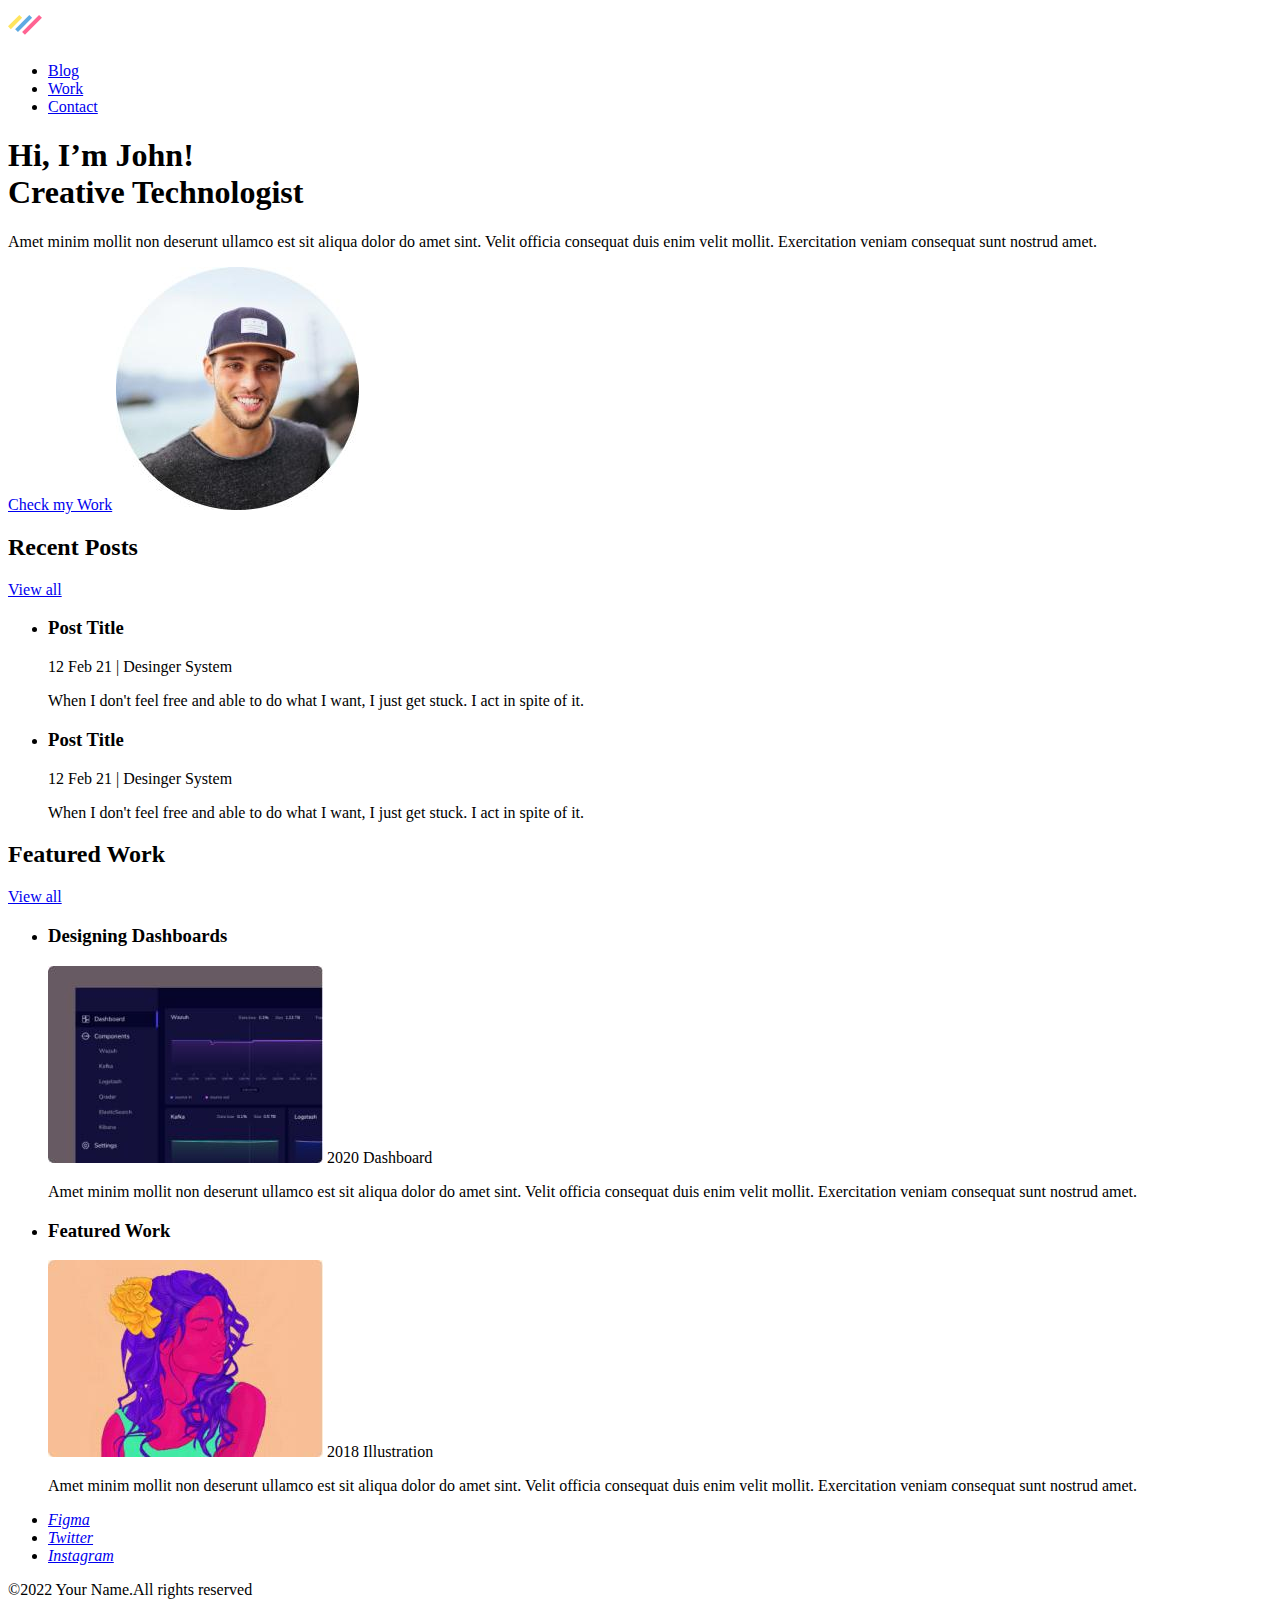
==== index.html @ 43bade32 "demoupdate" ====
<!DOCTYPE html>
<html lang="en">
<head>
    <meta charset="UTF-8">
    <meta http-equiv="X-UA-Compatible" content="IE=edge">
    <meta name="viewport" content="width=device-width, initial-scale=1.0">
    <title>John-Creative Technologist</title>
</head>
<body>
    <header>
        <nav>
        <a href="./index.html"><img src="./images/making.it logo.svg" alt="LogoGroup"></a>
        <ul>
           
        <li>
           <a href="./blog.html">Blog</a>
        </li>
           <li><a href="work.html">Work</a></li>
           <li><a href="#"target="_blank"
            rel="noopener noreferrer nofollow">Contact</a></li>
        </ul>
    </nav>
</header>
<main>
    <section>
        <h1>Hi, I’m John!
           <br/> Creative Technologist
        </h1>
        <p>Amet minim mollit non deserunt ullamco est sit aliqua dolor do amet sint. Velit officia consequat duis enim velit mollit. Exercitation veniam consequat sunt nostrud amet.</p>
        <a href="./work.html">Check my Work</a>
        <img src="./images/JohnMain.jpg" width="243" height="243" alt="Чоловік у кепці посміхається">
    </section>
    <section>
        <h2>Recent Posts</h2>
        <a href="./blog.html">View all</a>
        <ul>
            <li><article>
                <h3>Post Title</h3>
                <p> <time datetime="2021-02-12">12 Feb 21</time> | Desinger System</p>
                <p>When I don't feel free and able to do what I want, I just get stuck. I act in spite of it.
                </p></article></li>
            <li><article>
                <h3>Post Title</h3>
                <p> <time datetime="2021-02-12">12 Feb 21</time> | Desinger System</p>
                <p>When I don't feel free and able to do what I want, I just get stuck. I act in spite of it.
                </p></article></ul></li>
        </ul>
    </section>
    <section>
        <h2>Featured Work</h2>
        <a href="./work.html">View all</a>
        <ul>
            <li>
                <article>
                    <h3>Designing Dashboards</h3>
                    <img src="./images/Designing Dashboards .jpg" width="275" height="197" alt="Скрін програми">
                    <span>2020</span>
                    <span>Dashboard</span>
                    <p>Amet minim mollit non deserunt ullamco est sit aliqua dolor do amet sint. Velit officia consequat duis enim velit mollit. Exercitation veniam consequat sunt nostrud amet.</p>
                </article>
            </li>
            <li>
                <article>
                    <h3>Featured Work</h3>
                    <img src="./images/Vibrant Portraits .jpg" alt="Картина Жінки">
                    <span>2018</span>
                    <span>Illustration</span>
                    <p>Amet minim mollit non deserunt ullamco est sit aliqua dolor do amet sint. Velit officia consequat duis enim velit mollit. Exercitation veniam consequat sunt nostrud amet.</p>
            </article>
        </li>
        </ul>
    </section>
</main>
<footer>
    <address>
        <ul>
            <li><a href="#">Figma</a></li>
            <li><a href="#">Twitter</a></li>
            <li><a href="#">Instagram</a></li>
        </ul>
</address>
    
<p>&copy;2022 Your Name.All rights reserved</p>
</footer>
</body>
</html>
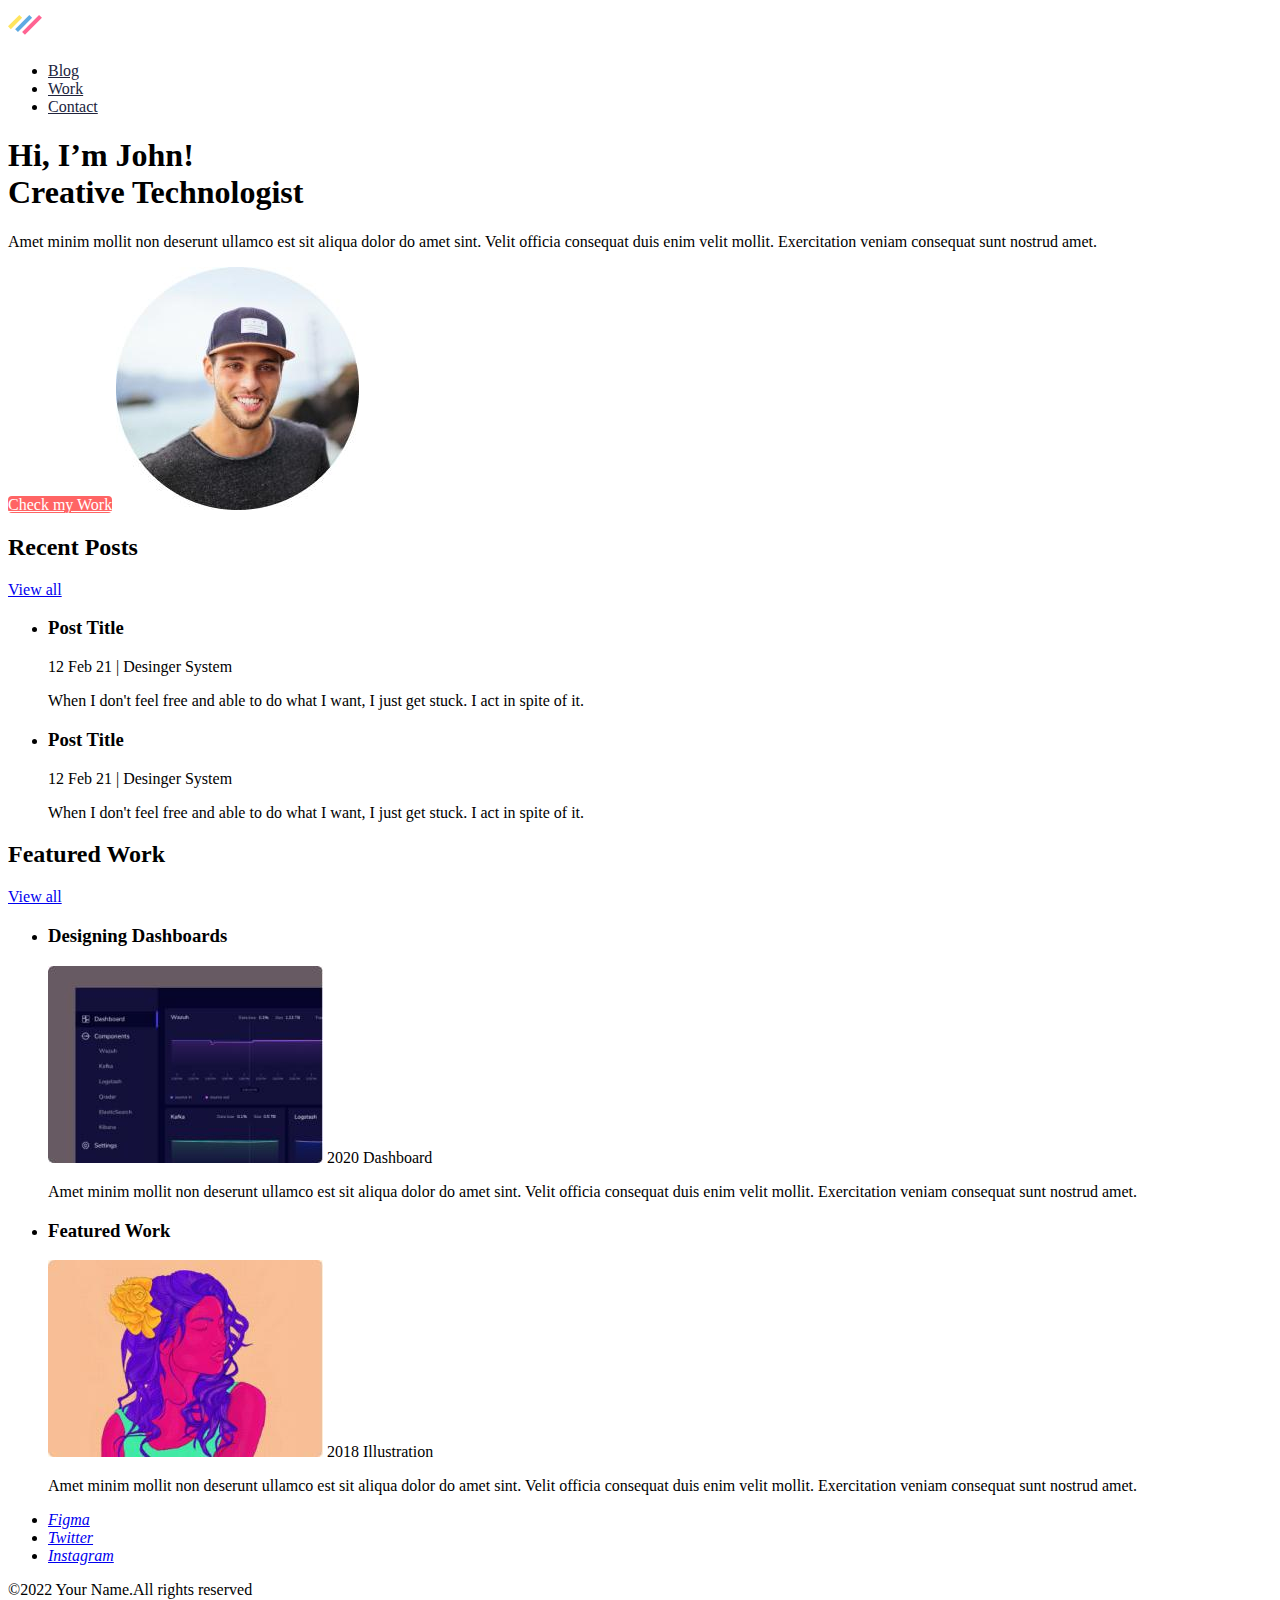
==== commit 9031ae17: "cssupdate" ====
--- a/index.html
+++ b/index.html
@@ -5,6 +5,7 @@
     <meta http-equiv="X-UA-Compatible" content="IE=edge">
     <meta name="viewport" content="width=device-width, initial-scale=1.0">
     <title>John-Creative Technologist</title>
+    <link rel="stylesheet" href="./css/style.css">
 </head>
 <body>
     <header>
@@ -13,10 +14,10 @@
         <ul>
            
         <li>
-           <a href="./blog.html">Blog</a>
+           <a class="link" href="./blog.html">Blog</a>
         </li>
-           <li><a href="work.html">Work</a></li>
-           <li><a href="#"target="_blank"
+           <li><a class="link" href="work.html">Work</a></li>
+           <li><a class="link" href="#"target="_blank"
             rel="noopener noreferrer nofollow">Contact</a></li>
         </ul>
     </nav>
@@ -26,20 +27,20 @@
         <h1>Hi, I’m John!
            <br/> Creative Technologist
         </h1>
-        <p>Amet minim mollit non deserunt ullamco est sit aliqua dolor do amet sint. Velit officia consequat duis enim velit mollit. Exercitation veniam consequat sunt nostrud amet.</p>
-        <a href="./work.html">Check my Work</a>
+        <p class="text" id="text">Amet minim mollit non deserunt ullamco est sit aliqua dolor do amet sint. Velit officia consequat duis enim velit mollit. Exercitation veniam consequat sunt nostrud amet.</p>
+        <a  class="action"href="./work.html">Check my Work</a>
         <img src="./images/JohnMain.jpg" width="243" height="243" alt="Чоловік у кепці посміхається">
     </section>
-    <section>
+    <section class="section-light">
         <h2>Recent Posts</h2>
         <a href="./blog.html">View all</a>
         <ul>
-            <li><article>
+            <li><article class="post">
                 <h3>Post Title</h3>
                 <p> <time datetime="2021-02-12">12 Feb 21</time> | Desinger System</p>
                 <p>When I don't feel free and able to do what I want, I just get stuck. I act in spite of it.
                 </p></article></li>
-            <li><article>
+            <li><article class="post">
                 <h3>Post Title</h3>
                 <p> <time datetime="2021-02-12">12 Feb 21</time> | Desinger System</p>
                 <p>When I don't feel free and able to do what I want, I just get stuck. I act in spite of it.
@@ -52,6 +53,7 @@
         <ul>
             <li>
                 <article>
+                    
                     <h3>Designing Dashboards</h3>
                     <img src="./images/Designing Dashboards .jpg" width="275" height="197" alt="Скрін програми">
                     <span>2020</span>
--- a/css/style.css
+++ b/css/style.css
@@ -0,0 +1,30 @@
+:root {
+--color-primary: #21243d;
+--color-brand: #ff6464;
+--color-white: #fff;
+--color-background: #fff;
+--color-background-light: ##EDF7FA;
+ }
+ .section-light {
+   background-color:var(--color-background-light);
+ }
+
+ .link {
+   color:var(--color-primary);
+ }
+.action {
+   color:var(--color-white);
+   background-color: var(--color-brand);
+   border: none;
+   border-radius: 4px;
+   cursor: pointer;
+}
+.action:hover {
+   box-shadow: 2px 6px 12px rgba(0, 0, 0, 0.2);
+}
+.action:active {
+   box-shadow: 2px 6px 12px rgba(0, 0, 0, 0.3);
+}
+.post {
+   background-color:var(--color-background-light);
+}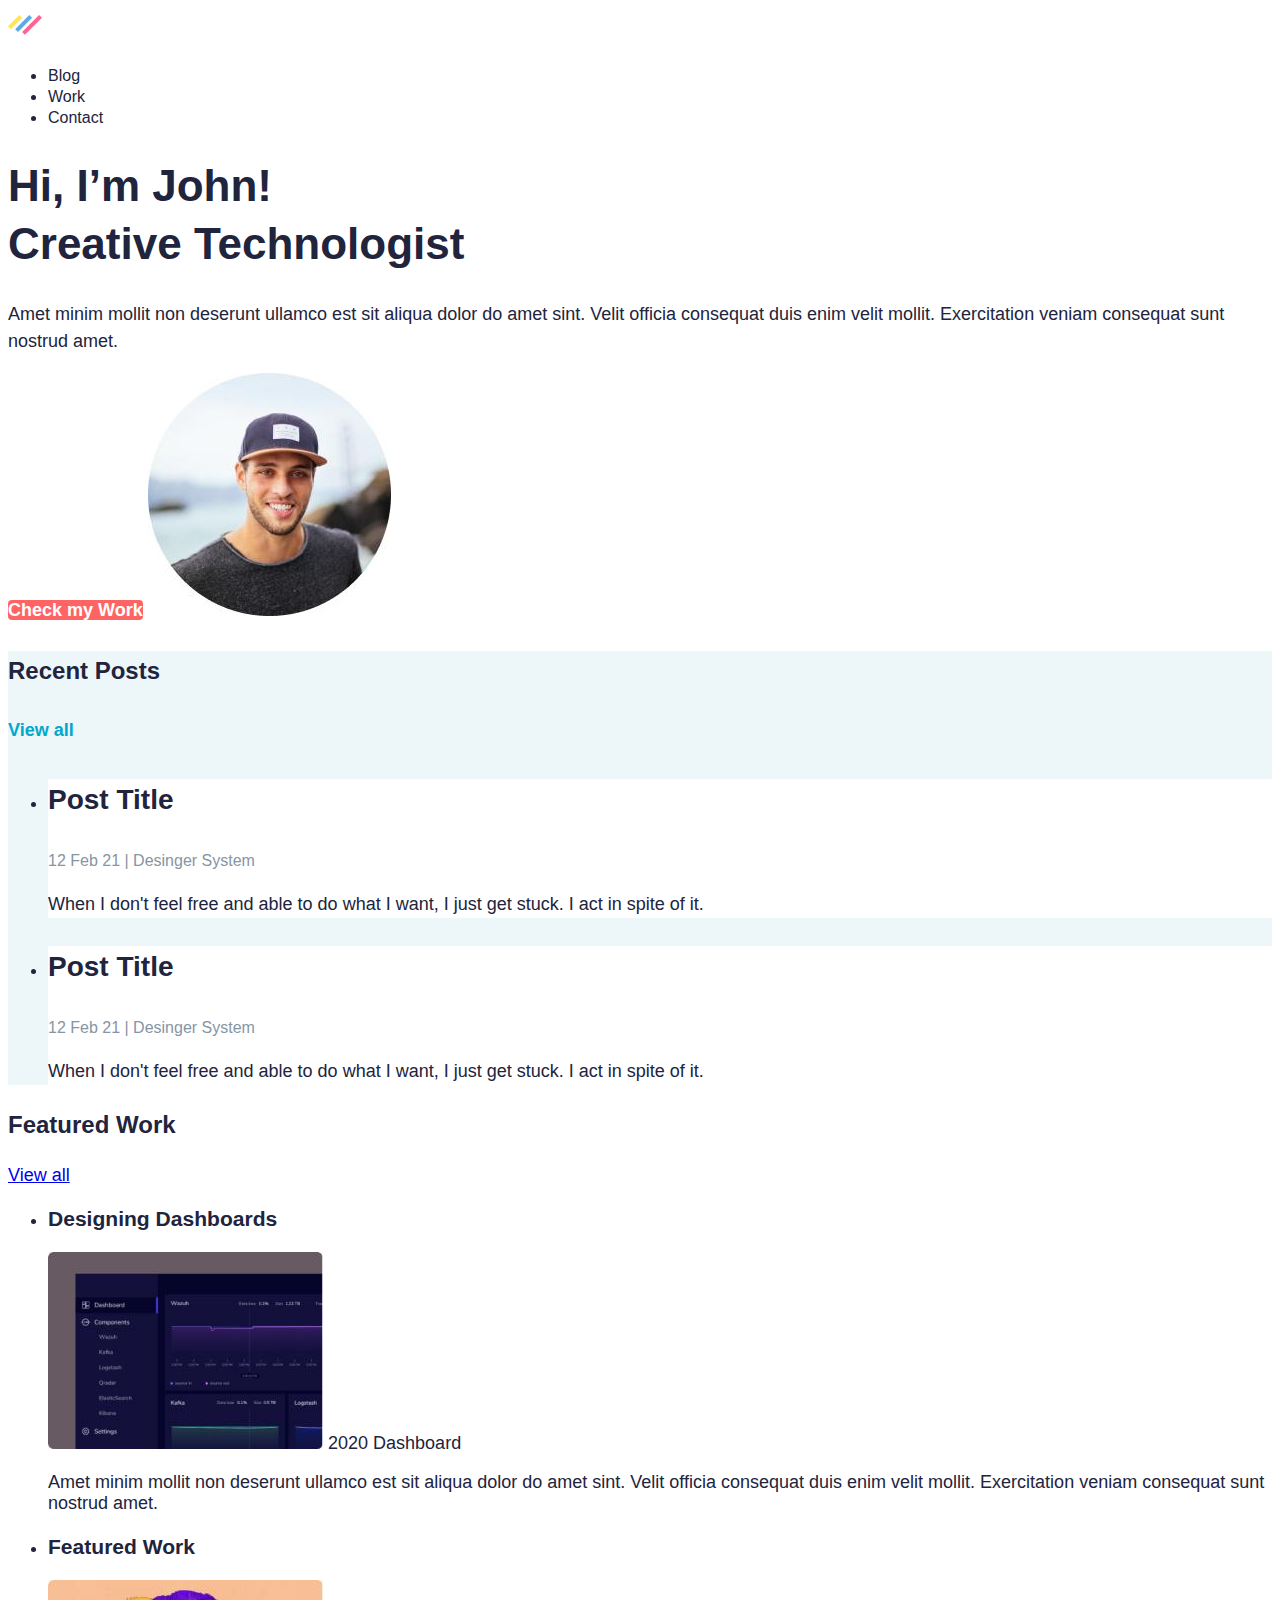
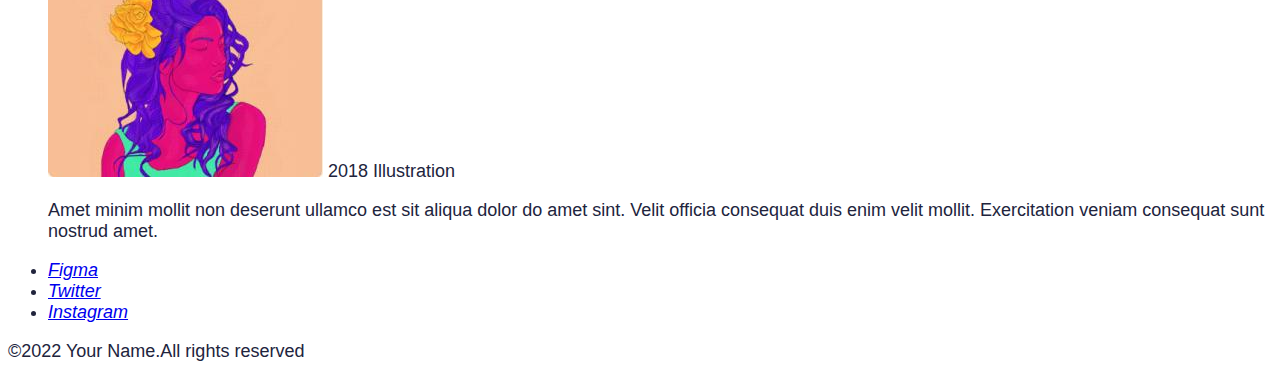
==== commit 2b9206fa: "update css" ====
--- a/index.html
+++ b/index.html
@@ -14,9 +14,11 @@
         <ul>
            
         <li>
-           <a class="link" href="./blog.html">Blog</a>
+           <a class="link" href="./blog.html" target="_blank"
+           rel="noopener noreferrer nofollow">Blog</a>
         </li>
-           <li><a class="link" href="work.html">Work</a></li>
+           <li><a class="link" href="work.html"  target="_blank"
+            rel="noopener noreferrer nofollow">Work</a></li>
            <li><a class="link" href="#"target="_blank"
             rel="noopener noreferrer nofollow">Contact</a></li>
         </ul>
@@ -24,32 +26,35 @@
 </header>
 <main>
     <section>
-        <h1>Hi, I’m John!
+        <h1 class="hero-title">Hi, I’m John!
            <br/> Creative Technologist
         </h1>
         <p class="text" id="text">Amet minim mollit non deserunt ullamco est sit aliqua dolor do amet sint. Velit officia consequat duis enim velit mollit. Exercitation veniam consequat sunt nostrud amet.</p>
-        <a  class="action"href="./work.html">Check my Work</a>
+        <a  class="action" href="./work.html">Check my Work</a>
         <img src="./images/JohnMain.jpg" width="243" height="243" alt="Чоловік у кепці посміхається">
     </section>
     <section class="section-light">
-        <h2>Recent Posts</h2>
-        <a href="./blog.html">View all</a>
+        <h2 class="section-title">Recent Posts</h2>
+        <a  class="view-all-link" href="./blog.html">View all</a>
         <ul>
-            <li><article class="post">
-                <h3>Post Title</h3>
-                <p> <time datetime="2021-02-12">12 Feb 21</time> | Desinger System</p>
-                <p>When I don't feel free and able to do what I want, I just get stuck. I act in spite of it.
+            <li>
+                <article class="post">
+                <h3 class="post-title">Post Title</h3>
+                <p class="post-info">
+                <time datetime="2021-02-12">12 Feb 21</time> | Desinger System</p>
+                <p class="text">When I don't feel free and able to do what I want, I just get stuck. I act in spite of it.
                 </p></article></li>
             <li><article class="post">
-                <h3>Post Title</h3>
-                <p> <time datetime="2021-02-12">12 Feb 21</time> | Desinger System</p>
-                <p>When I don't feel free and able to do what I want, I just get stuck. I act in spite of it.
+                <h3 class="post-title">Post Title</h3>
+                <p class="post-info">
+                <time datetime="2021-02-12">12 Feb 21</time> | Desinger System</p>
+                <p class="text">When I don't feel free and able to do what I want, I just get stuck. I act in spite of it.
                 </p></article></ul></li>
         </ul>
     </section>
     <section>
-        <h2>Featured Work</h2>
-        <a href="./work.html">View all</a>
+        <h2 class="section-title">Featured Work</h2>
+        <a  class="view-all0link" href="./work.html">View all</a>
         <ul>
             <li>
                 <article>
--- a/css/style.css
+++ b/css/style.css
@@ -1,30 +1,106 @@
 :root {
---color-primary: #21243d;
---color-brand: #ff6464;
---color-white: #fff;
---color-background: #fff;
---color-background-light: ##EDF7FA;
+   --color-primary: #21243d;
+   --color-secondary: #8695a4;
+   --color-brand: #ff6464;
+   --color-accent: #00a8cc;
+   --color-white: #fff;
+   --color-background: #fff;
+   --color-background-light: #edf7fa;
  }
- .section-light {
-   background-color:var(--color-background-light);
+ 
+ body {
+   color: var(--color-primary);
+   font-family: 'Inter', sans-serif;
+   font-size: 18px;
+   font-weight: 400;
  }
-
+ 
+ ::selection {
+   color: var(--color-white);
+   background-color: var(--color-brand);
+ }
+ 
+ .text {
+   font-family: 'Heebo', sans-serif;
+   line-height: 1.5;
+ }
+ 
+ /* UI components */
  .link {
-   color:var(--color-primary);
+   color: var(--color-primary);
+   font-size: 16px;
+   font-weight: 500;
+   line-height: 1.25;
+   text-decoration: none;
  }
-.action {
-   color:var(--color-white);
+ 
+ .link:hover {
+   text-decoration: underline;
+ }
+ 
+ .view-all-link {
+   color: var(--color-accent);
+   font-weight: 600;
+   line-height: 2.22;
+   text-decoration: none;
+ }
+ 
+ .view-all-link:hover {
+   text-decoration: underline;
+ }
+ 
+ .action {
+   color: var(--color-white);
+   font-weight: 600;
+   line-height: 2.22;
+   text-decoration: none;
    background-color: var(--color-brand);
    border: none;
    border-radius: 4px;
    cursor: pointer;
-}
-.action:hover {
+ }
+ 
+ .action:hover {
    box-shadow: 2px 6px 12px rgba(0, 0, 0, 0.2);
-}
-.action:active {
+ }
+ 
+ .action:active {
    box-shadow: 2px 6px 12px rgba(0, 0, 0, 0.3);
-}
-.post {
-   background-color:var(--color-background-light);
-}+ }
+ 
+ /* Hero section */
+ .hero-title {
+   font-size: 44px;
+   line-height: 1.3;
+   font-weight: 700;
+ }
+ 
+ /* Section */
+ .section-light {
+   background-color: var(--color-background-light);
+ }
+ 
+ .section-title {
+   font-size: 24px;
+   font-weight: 600;
+   line-height: 1.66;
+ }
+ 
+ /* Post */
+ .post {
+   background-color: var(--color-background);
+ }
+ 
+ .post-title {
+   font-size: 28px;
+   font-weight: 600;
+   line-height: 1.5;
+ }
+ 
+ .post-info {
+   color: var(--color-secondary);
+   font-size: 16px;
+   font-weight: 500;
+   line-height: 1.5;
+ }
+ 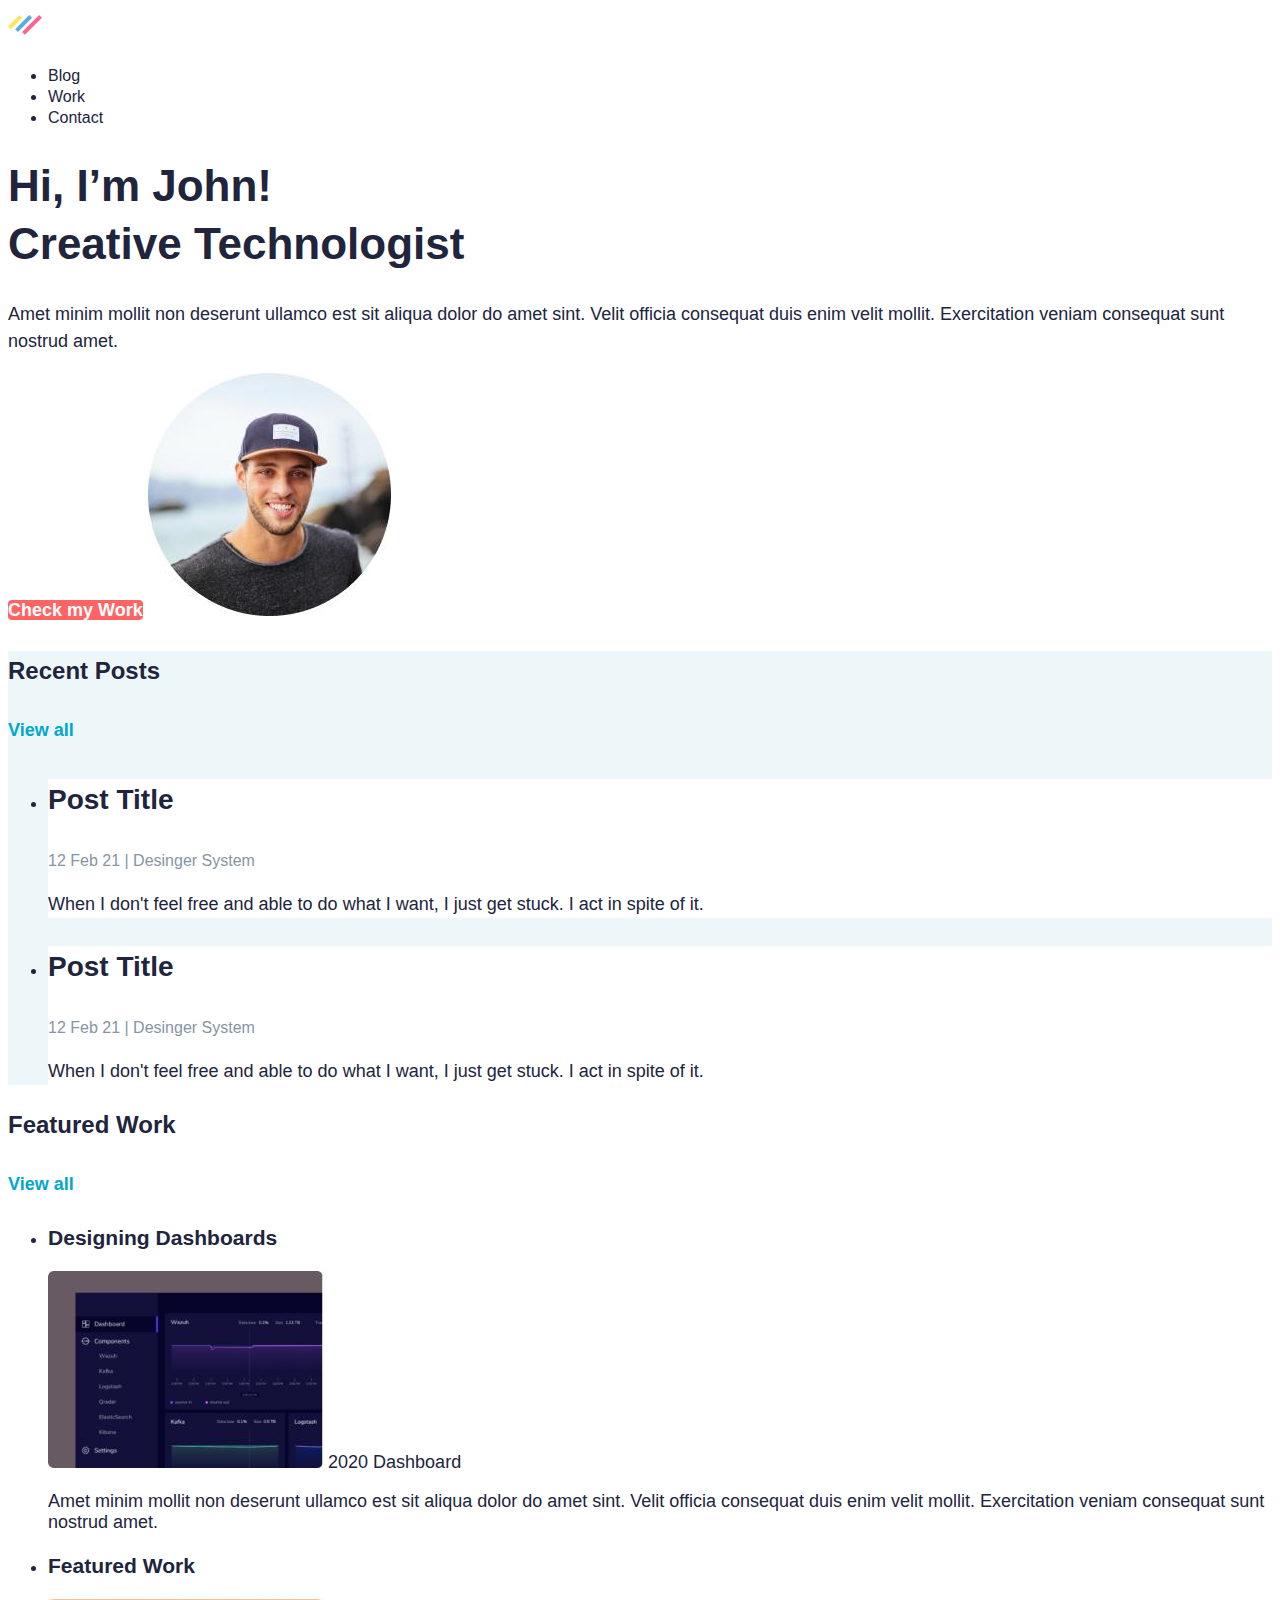
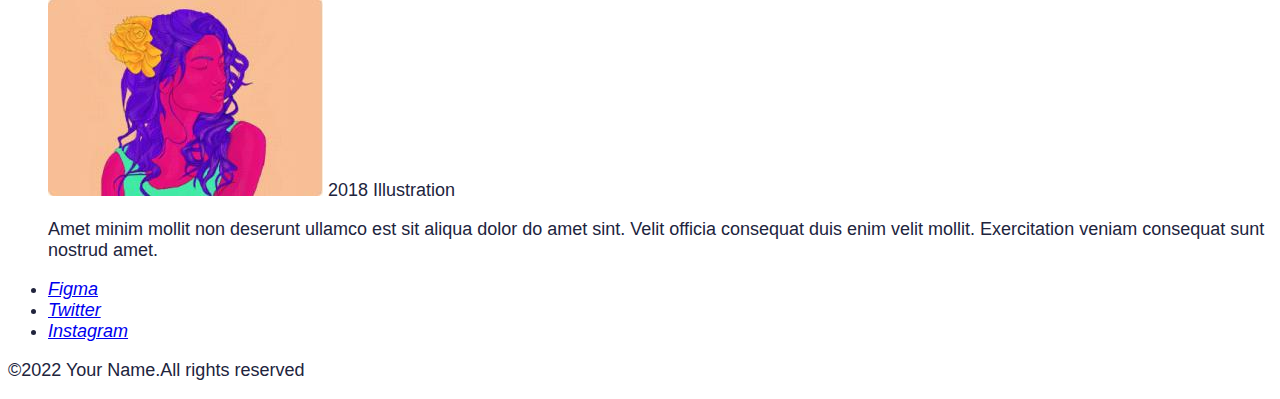
==== commit 2daa5395: "html update" ====
--- a/index.html
+++ b/index.html
@@ -54,7 +54,7 @@
     </section>
     <section>
         <h2 class="section-title">Featured Work</h2>
-        <a  class="view-all0link" href="./work.html">View all</a>
+        <a  class="view-all-link" href="./work.html">View all</a>
         <ul>
             <li>
                 <article>
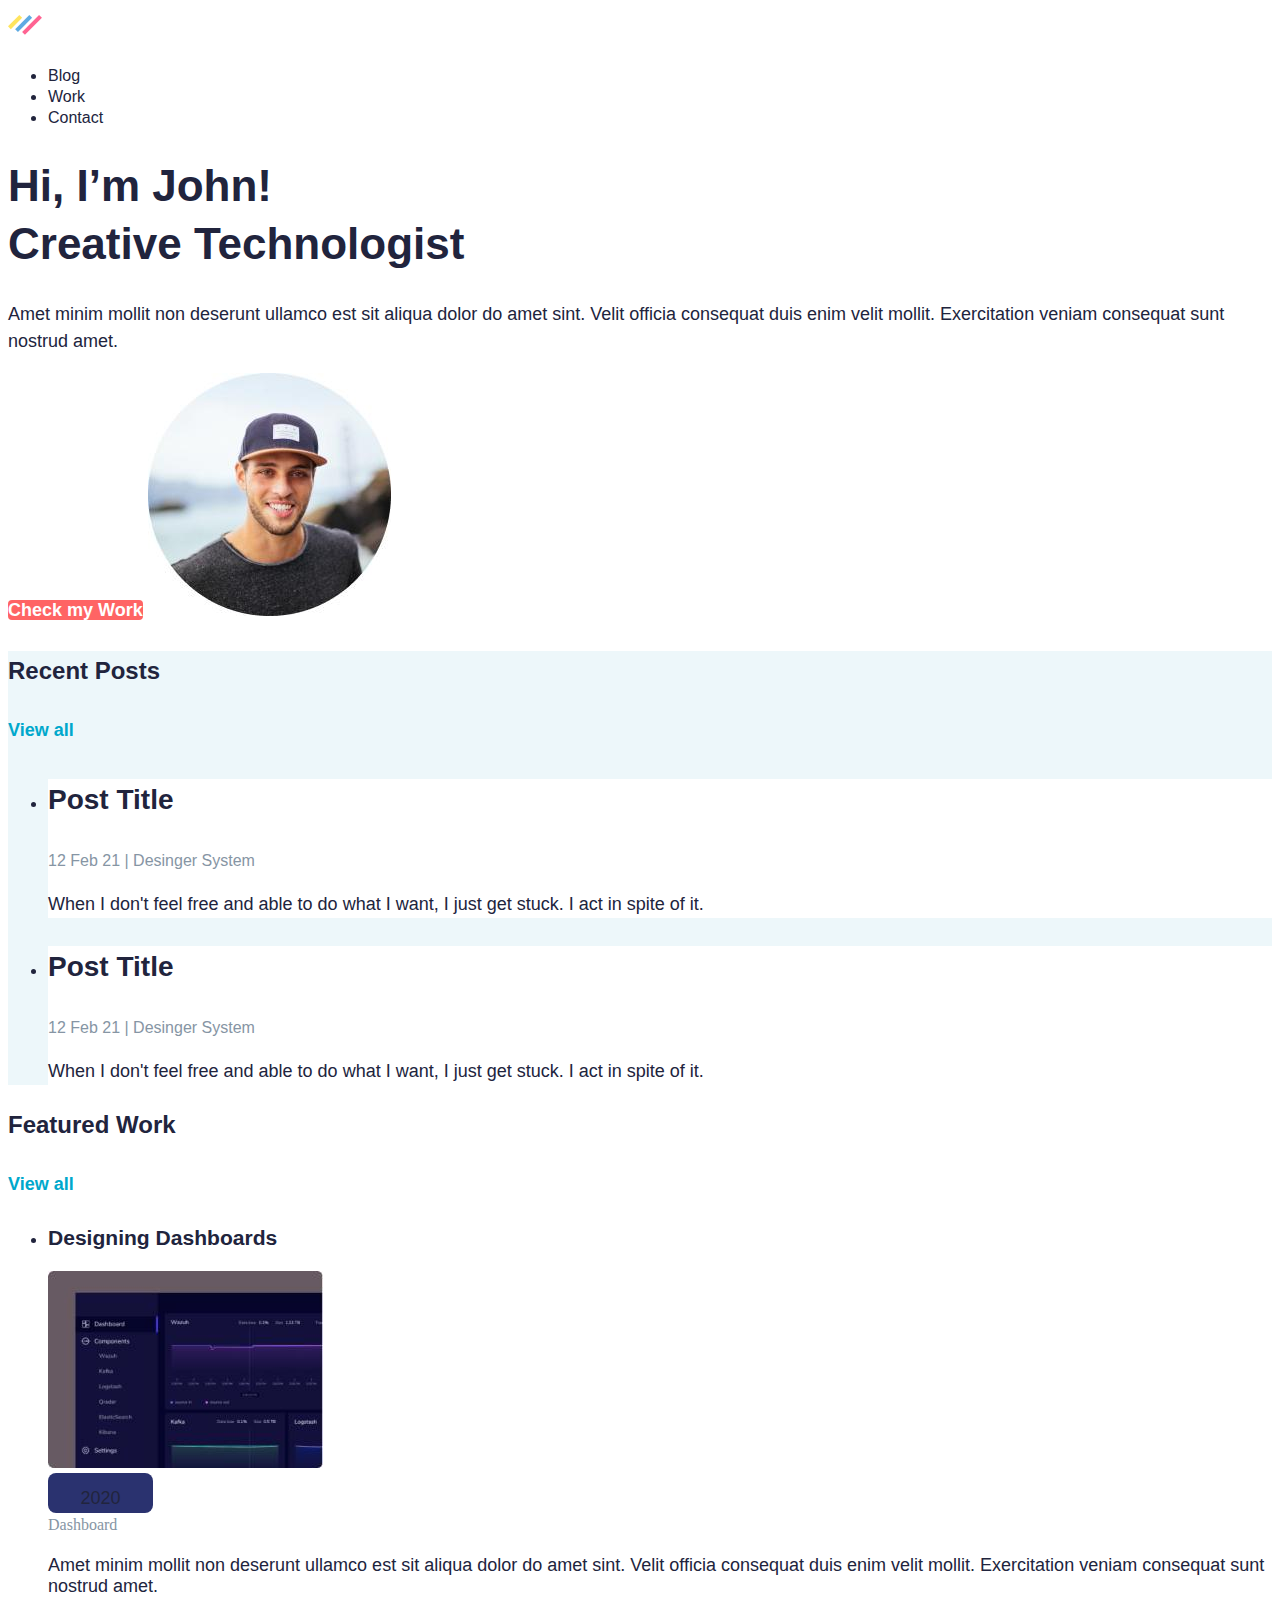
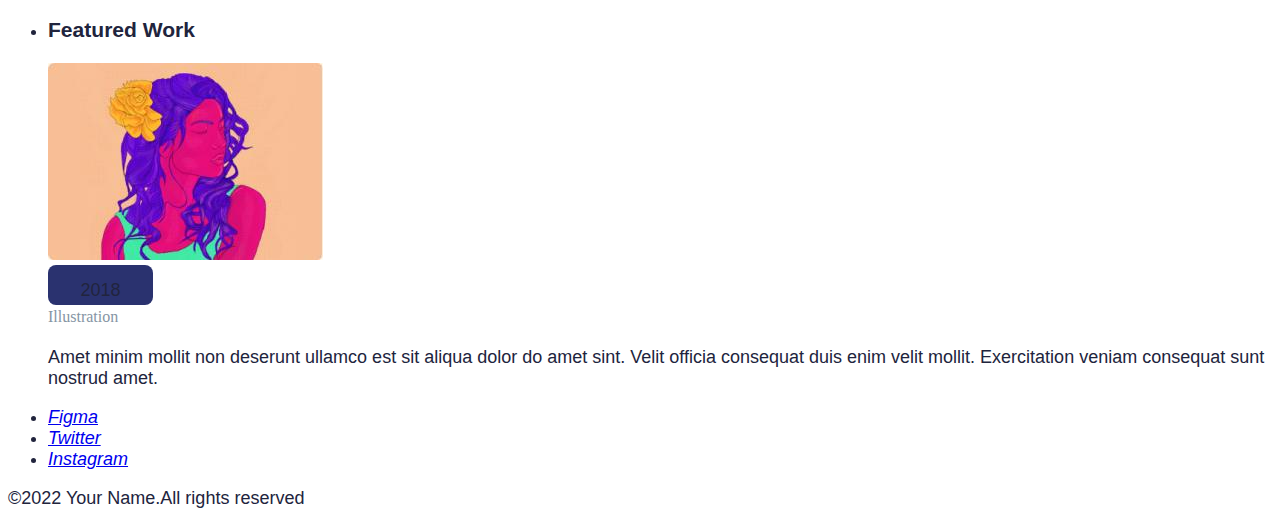
==== commit 97bbdb2a: "оновлення цсс" ====
--- a/index.html
+++ b/index.html
@@ -61,8 +61,8 @@
                     
                     <h3>Designing Dashboards</h3>
                     <img src="./images/Designing Dashboards .jpg" width="275" height="197" alt="Скрін програми">
-                    <span>2020</span>
-                    <span>Dashboard</span>
+                    <span class="data">2020</span>
+                    <span class="dash">Dashboard</span>
                     <p>Amet minim mollit non deserunt ullamco est sit aliqua dolor do amet sint. Velit officia consequat duis enim velit mollit. Exercitation veniam consequat sunt nostrud amet.</p>
                 </article>
             </li>
@@ -70,8 +70,8 @@
                 <article>
                     <h3>Featured Work</h3>
                     <img src="./images/Vibrant Portraits .jpg" alt="Картина Жінки">
-                    <span>2018</span>
-                    <span>Illustration</span>
+                    <span class="data"> 2018</span>
+                    <span class="dash">Illustration</span>
                     <p>Amet minim mollit non deserunt ullamco est sit aliqua dolor do amet sint. Velit officia consequat duis enim velit mollit. Exercitation veniam consequat sunt nostrud amet.</p>
             </article>
         </li>
--- a/css/style.css
+++ b/css/style.css
@@ -103,4 +103,28 @@
    font-weight: 500;
    line-height: 1.5;
  }
- + .dash{
+font-family: 'Inter';
+font-style: normal;
+font-weight: 500;
+font-size: 16px;
+line-height: 150%;
+color: #8695A4;
+flex: none;
+order: 1;
+flex-grow: 0;
+ }
+ .data{
+   display: flex;
+flex-direction: row;
+justify-content: center;
+align-items: flex-end;
+padding: 4px 16px;
+gap: 10px;
+
+width: 73px;
+height: 32px;
+
+background: #2A326F;
+border-radius: 8px;
+ }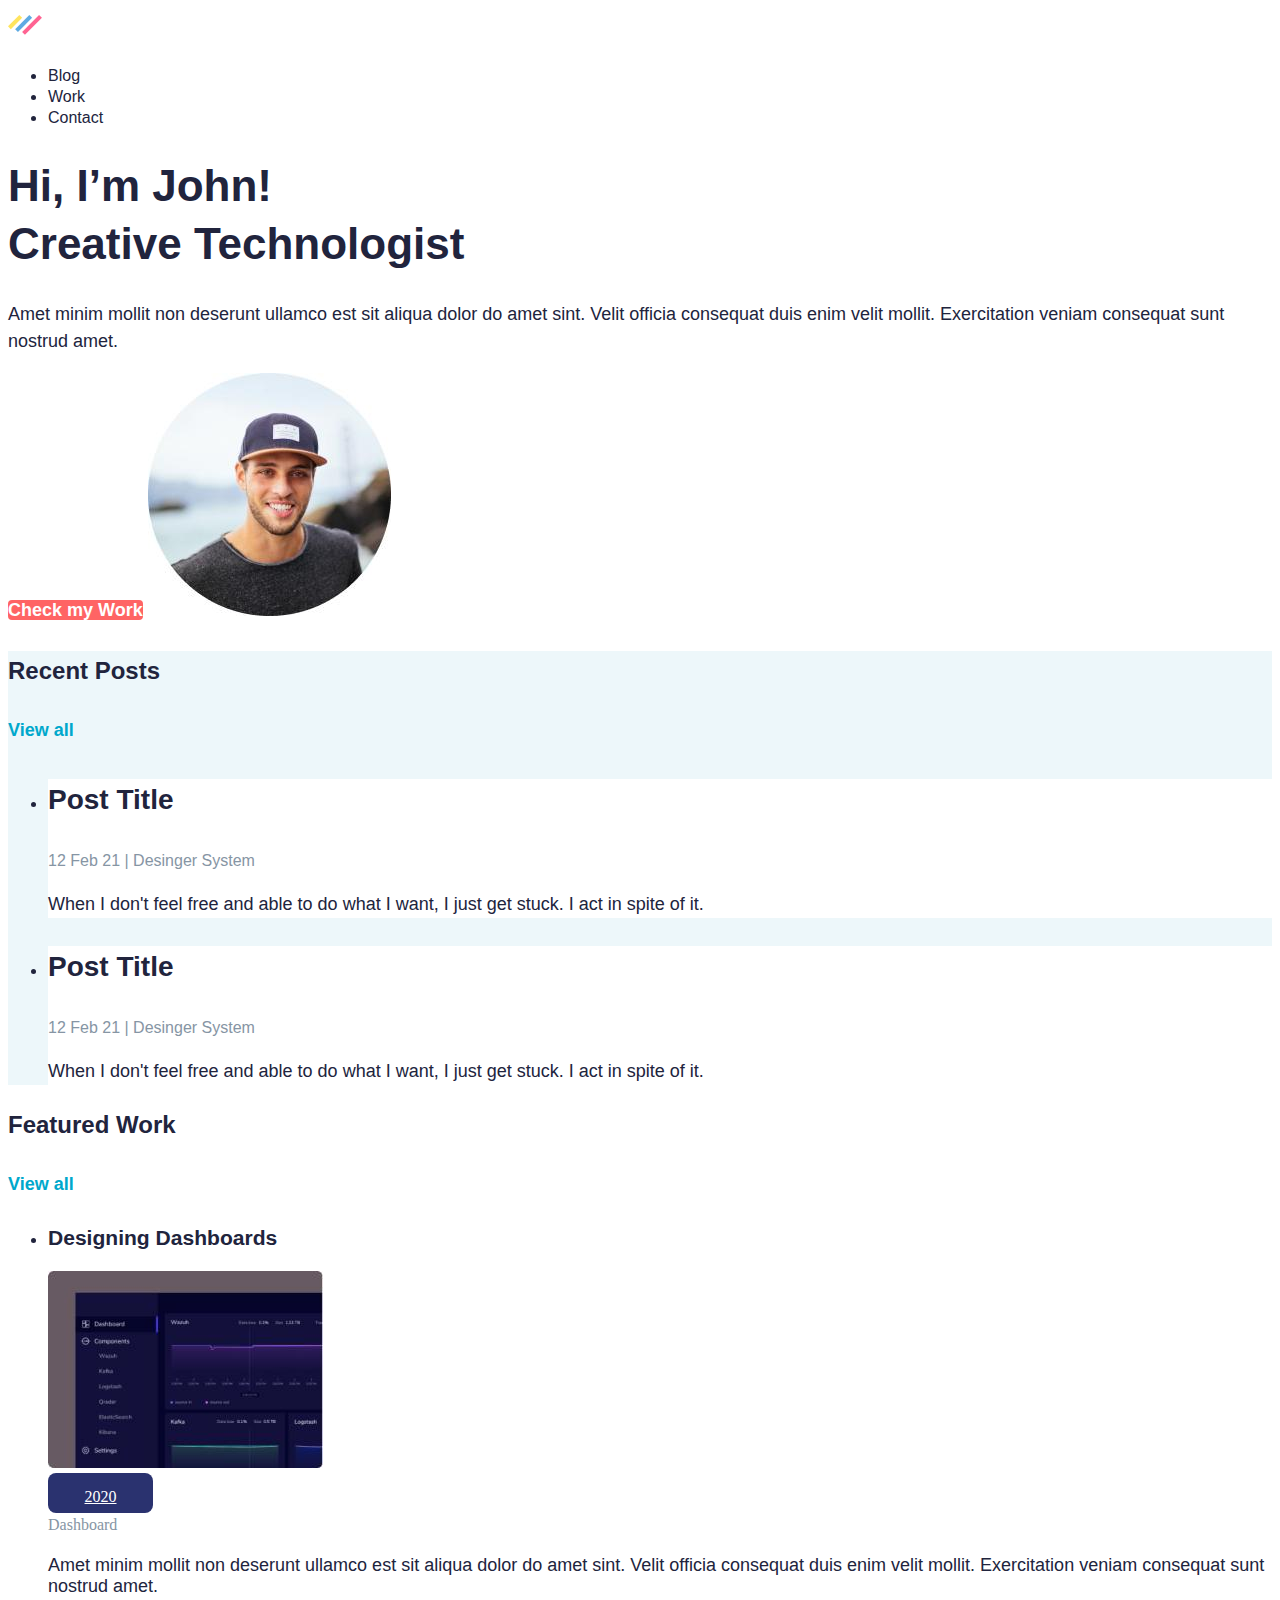
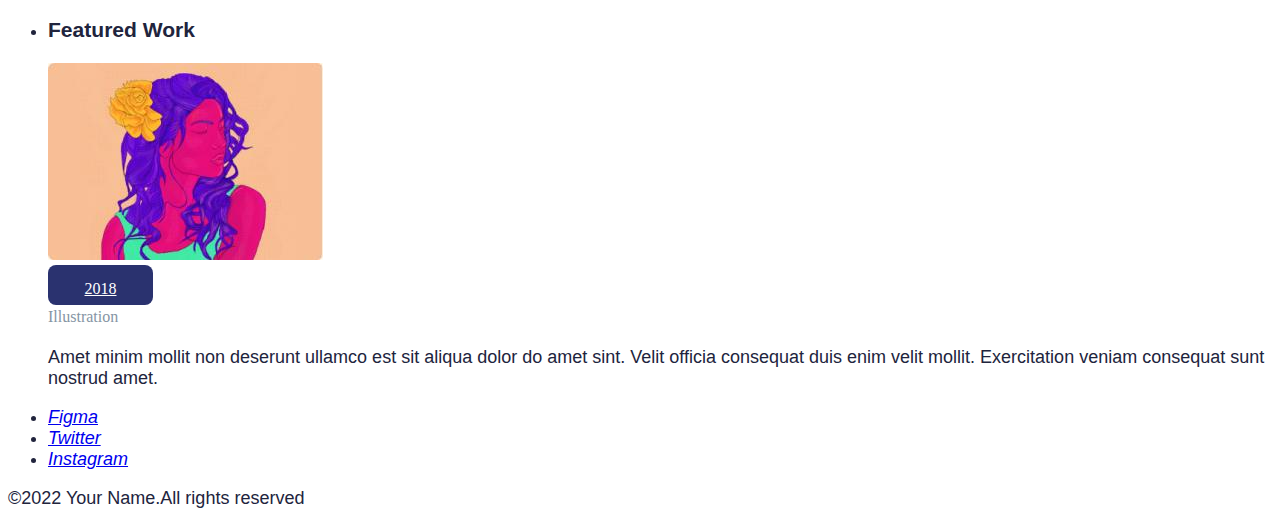
==== commit 79906e3e: "праця з цсс" ====
--- a/index.html
+++ b/index.html
@@ -61,7 +61,7 @@
                     
                     <h3>Designing Dashboards</h3>
                     <img src="./images/Designing Dashboards .jpg" width="275" height="197" alt="Скрін програми">
-                    <span class="data">2020</span>
+                    <span class="data"><a class="years" href="#">2020</a></span>
                     <span class="dash">Dashboard</span>
                     <p>Amet minim mollit non deserunt ullamco est sit aliqua dolor do amet sint. Velit officia consequat duis enim velit mollit. Exercitation veniam consequat sunt nostrud amet.</p>
                 </article>
@@ -70,7 +70,7 @@
                 <article>
                     <h3>Featured Work</h3>
                     <img src="./images/Vibrant Portraits .jpg" alt="Картина Жінки">
-                    <span class="data"> 2018</span>
+                    <span class="data"> <a class="years" href="#">2018</a></span>
                     <span class="dash">Illustration</span>
                     <p>Amet minim mollit non deserunt ullamco est sit aliqua dolor do amet sint. Velit officia consequat duis enim velit mollit. Exercitation veniam consequat sunt nostrud amet.</p>
             </article>
--- a/css/style.css
+++ b/css/style.css
@@ -103,28 +103,31 @@
    font-weight: 500;
    line-height: 1.5;
  }
- .dash{
+ .dash {
 font-family: 'Inter';
 font-style: normal;
 font-weight: 500;
 font-size: 16px;
 line-height: 150%;
 color: #8695A4;
-flex: none;
-order: 1;
-flex-grow: 0;
  }
- .data{
-   display: flex;
+ .data {
+  display: flex;
 flex-direction: row;
 justify-content: center;
 align-items: flex-end;
 padding: 4px 16px;
 gap: 10px;
-
+background: #2A326F;
+border-radius: 8px;
 width: 73px;
 height: 32px;
-
-background: #2A326F;
-border-radius: 8px;
+ }
+ .years {
+font-family: 'Inter';
+font-style: normal;
+font-weight: 500;
+font-size: 16px;
+line-height: 150%;
+color: #FFFFFF;
  }